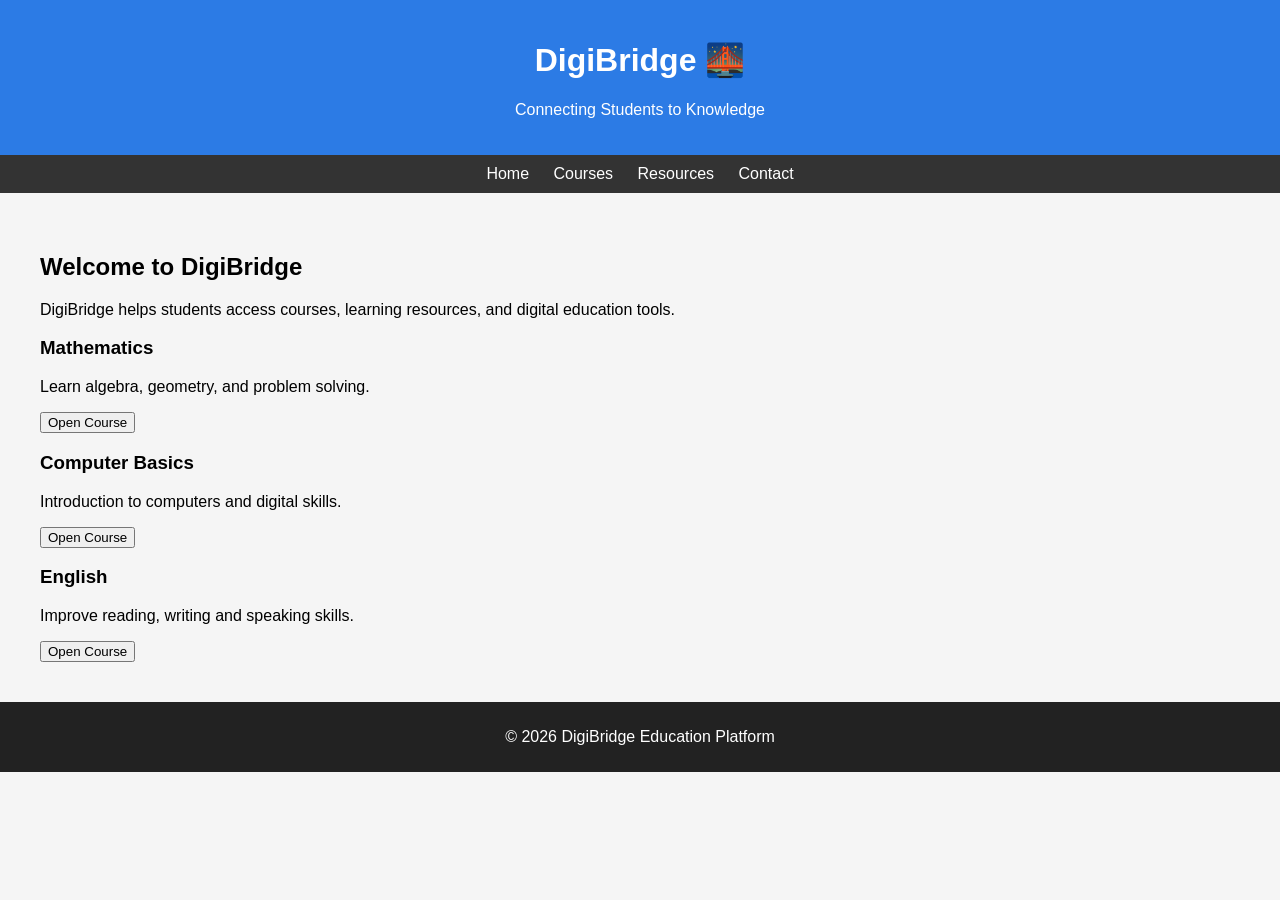
==== index.html @ 19748d79 "Update index.html edited" ====
<!DOCTYPE html>
<html>
<head>
<title>DigiBridge</title>
<link rel="stylesheet" href="style.css">
</head>

<body>

<header>
<h1>DigiBridge 🌉</h1>
<p>Connecting Students to Knowledge</p>
</header>

<nav>
<a href="index.html">Home</a>
<a href="courses.html">Courses</a>
<a href="resources.html">Resources</a>
<a href="contact.html">Contact</a>
</nav>

<section>

<h2>Welcome to DigiBridge</h2>

<p>
DigiBridge helps students access courses,
learning resources, and digital education tools.
</p>

<div class="courses">

<div class="card">
<h3>Mathematics</h3>
<p>Learn algebra, geometry, and problem solving.</p>
<button onclick="openCourse()">Open Course</button>
</div>

<div class="card">
<h3>Computer Basics</h3>
<p>Introduction to computers and digital skills.</p>
<button onclick="openCourse()">Open Course</button>
</div>

<div class="card">
<h3>English</h3>
<p>Improve reading, writing and speaking skills.</p>
<button onclick="openCourse()">Open Course</button>
</div>

</div>

</section>

<footer>
<p>© 2026 DigiBridge Education Platform</p>
</footer>

<script src="script.js"></script>

</body>
</html>
---- style.css ----
body{
font-family: Arial;
margin:0;
background:#f5f5f5;
}

header{
background:#2c7be5;
color:white;
text-align:center;
padding:20px;
}

nav{
background:#333;
padding:10px;
text-align:center;
}

nav a{
color:white;
margin:10px;
text-decoration:none;
}

section{
padding:40px;
}

footer{
background:#222;
color:white;
text-align:center;
padding:10px;
}
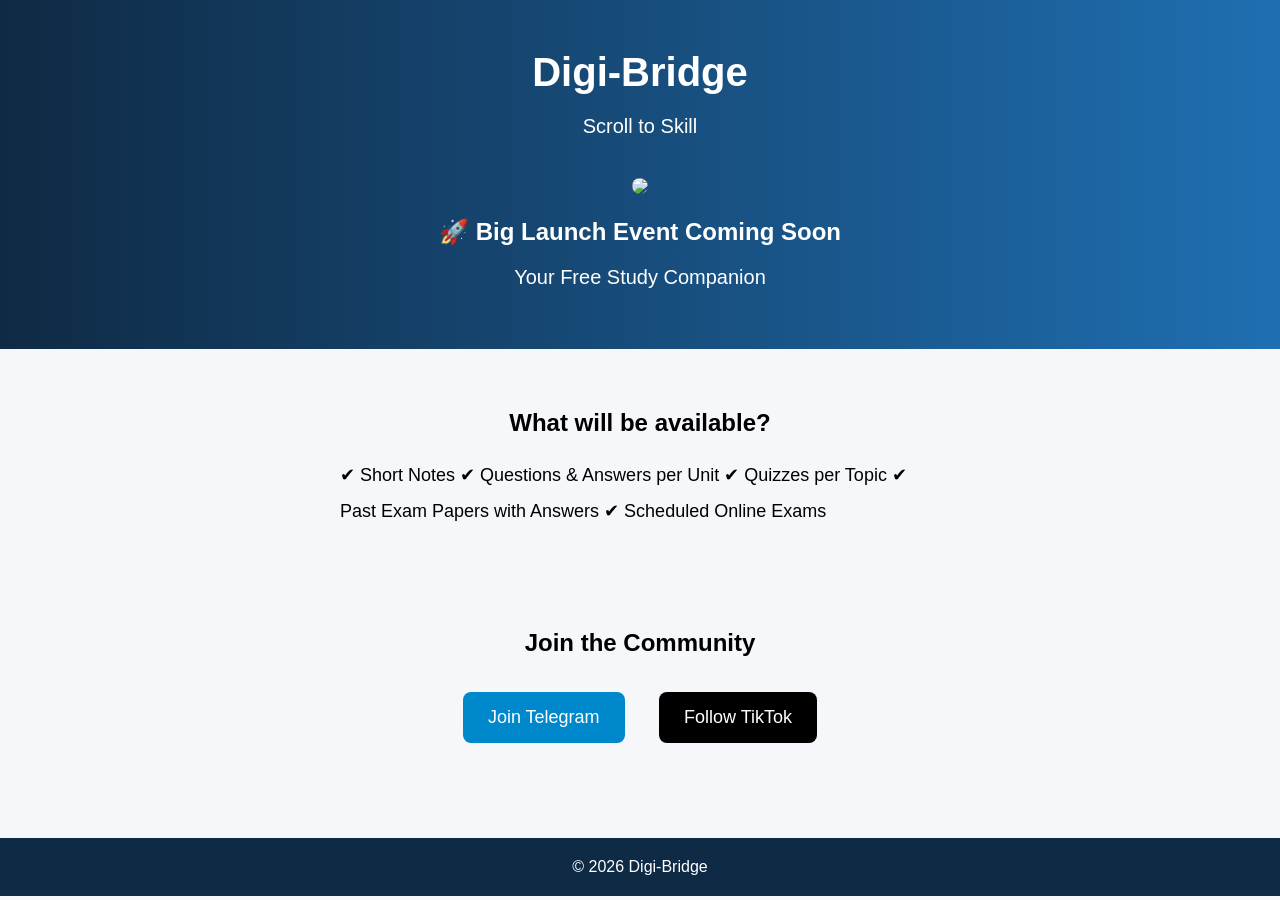
==== commit bdd7ccff: "Update index.html" ====
--- a/index.html
+++ b/index.html
@@ -1,62 +1,133 @@
 <!DOCTYPE html>
 <html>
 <head>
-<title>DigiBridge</title>
-<link rel="stylesheet" href="style.css">
+<title>Digi-Bridge</title>
+<meta name="viewport" content="width=device-width, initial-scale=1.0">
+
+<style>
+
+body{
+font-family: Arial, sans-serif;
+margin:0;
+background:#f5f7fa;
+text-align:center;
+}
+
+header{
+background:linear-gradient(90deg,#0f2a44,#1f6fb2);
+color:white;
+padding:40px 20px;
+}
+
+header h1{
+font-size:40px;
+margin:10px;
+}
+
+header p{
+font-size:20px;
+}
+
+.logo{
+width:220px;
+border-radius:50%;
+margin-top:20px;
+}
+
+.section{
+padding:40px 20px;
+}
+
+.features{
+max-width:600px;
+margin:auto;
+text-align:left;
+font-size:18px;
+line-height:2;
+}
+
+.button{
+display:inline-block;
+margin:15px;
+padding:15px 25px;
+font-size:18px;
+color:white;
+border-radius:8px;
+text-decoration:none;
+}
+
+.telegram{
+background:#0088cc;
+}
+
+.tiktok{
+background:#000000;
+}
+
+.button:hover{
+opacity:0.8;
+}
+
+footer{
+margin-top:40px;
+padding:20px;
+background:#0f2a44;
+color:white;
+}
+
+</style>
 </head>
 
 <body>
 
 <header>
-<h1>DigiBridge 🌉</h1>
-<p>Connecting Students to Knowledge</p>
+
+<h1>Digi-Bridge</h1>
+<p>Scroll to Skill</p>
+
+<img src="logo.png" class="logo">
+
+<h2>🚀 Big Launch Event Coming Soon</h2>
+
+<p>Your Free Study Companion</p>
+
 </header>
 
-<nav>
-<a href="index.html">Home</a>
-<a href="courses.html">Courses</a>
-<a href="resources.html">Resources</a>
-<a href="contact.html">Contact</a>
-</nav>
+<div class="section">
 
-<section>
+<h2>What will be available?</h2>
 
-<h2>Welcome to DigiBridge</h2>
+<div class="features">
 
-<p>
-DigiBridge helps students access courses,
-learning resources, and digital education tools.
-</p>
+✔ Short Notes  
+✔ Questions & Answers per Unit  
+✔ Quizzes per Topic  
+✔ Past Exam Papers with Answers  
+✔ Scheduled Online Exams  
 
-<div class="courses">
-
-<div class="card">
-<h3>Mathematics</h3>
-<p>Learn algebra, geometry, and problem solving.</p>
-<button onclick="openCourse()">Open Course</button>
-</div>
-
-<div class="card">
-<h3>Computer Basics</h3>
-<p>Introduction to computers and digital skills.</p>
-<button onclick="openCourse()">Open Course</button>
-</div>
-
-<div class="card">
-<h3>English</h3>
-<p>Improve reading, writing and speaking skills.</p>
-<button onclick="openCourse()">Open Course</button>
 </div>
 
 </div>
 
-</section>
+<div class="section">
+
+<h2>Join the Community</h2>
+
+<a class="button telegram" href="https://t.me/digi_brigde" target="_blank">
+Join Telegram
+</a>
+
+<a class="button tiktok" href="https://www.tiktok.com/@digi_bridge" target="_blank">
+Follow TikTok
+</a>
+
+</div>
 
 <footer>
-<p>© 2026 DigiBridge Education Platform</p>
+
+© 2026 Digi-Bridge
+
 </footer>
-
-<script src="script.js"></script>
 
 </body>
 </html>
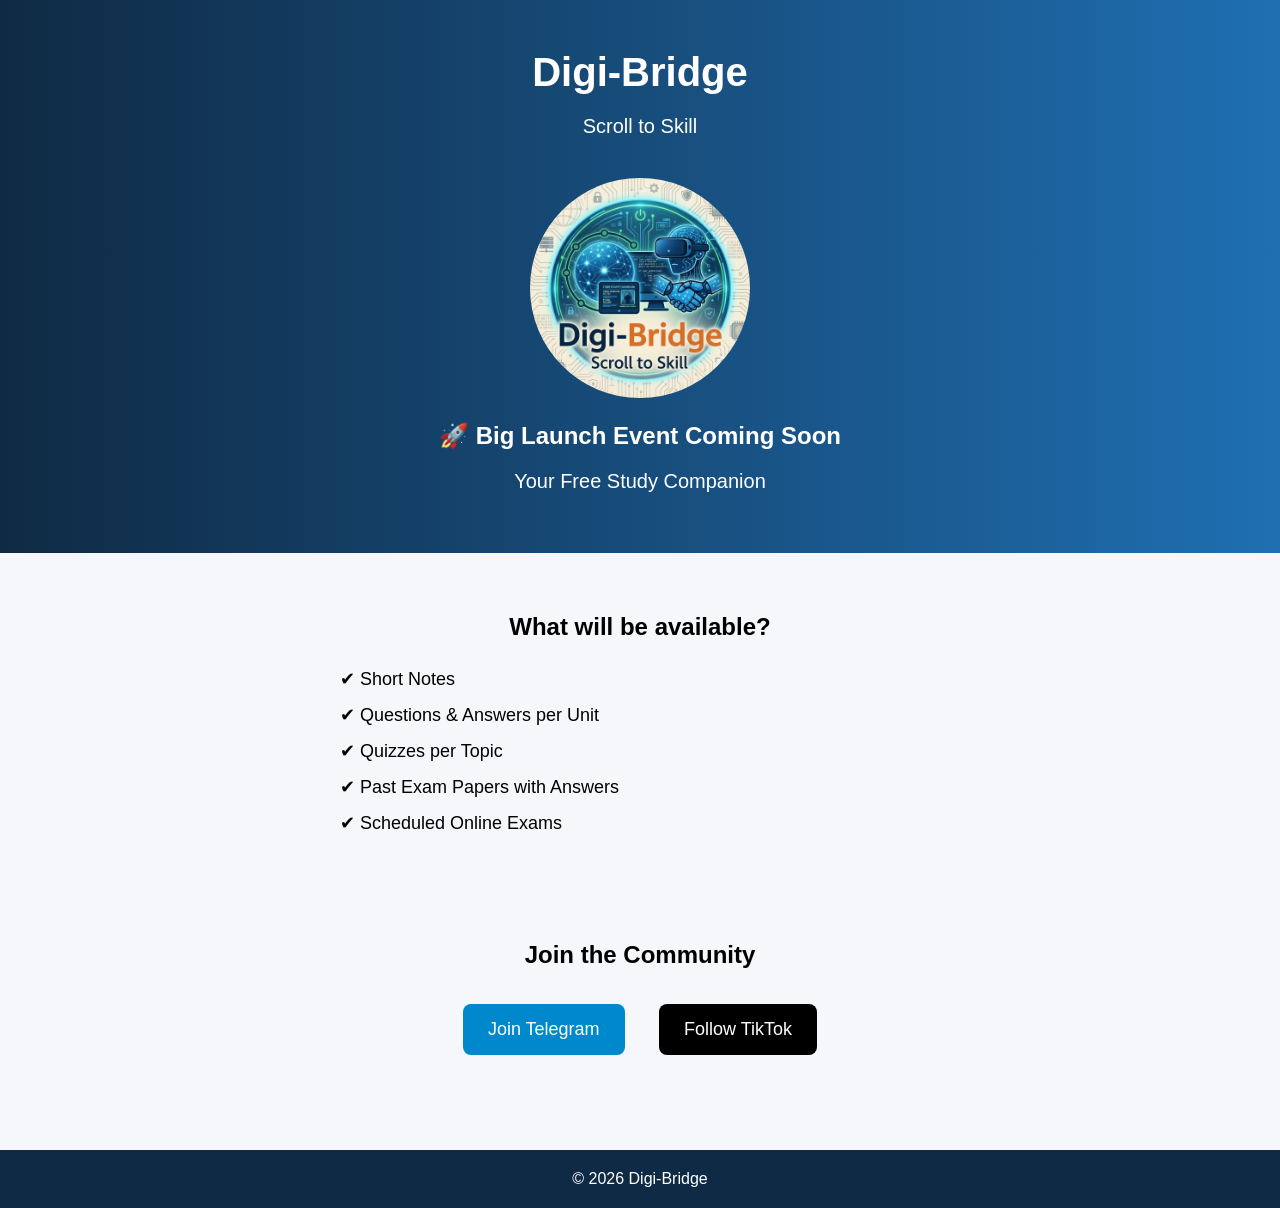
==== commit 08751855: "Update index.html" ====
--- a/index.html
+++ b/index.html
@@ -99,11 +99,11 @@
 
 <div class="features">
 
-✔ Short Notes  
-✔ Questions & Answers per Unit  
-✔ Quizzes per Topic  
-✔ Past Exam Papers with Answers  
-✔ Scheduled Online Exams  
+✔ Short Notes <br> 
+✔ Questions & Answers per Unit<br>  
+✔ Quizzes per Topic<br>  
+✔ Past Exam Papers with Answers<br>  
+✔ Scheduled Online Exams <br> 
 
 </div>
 
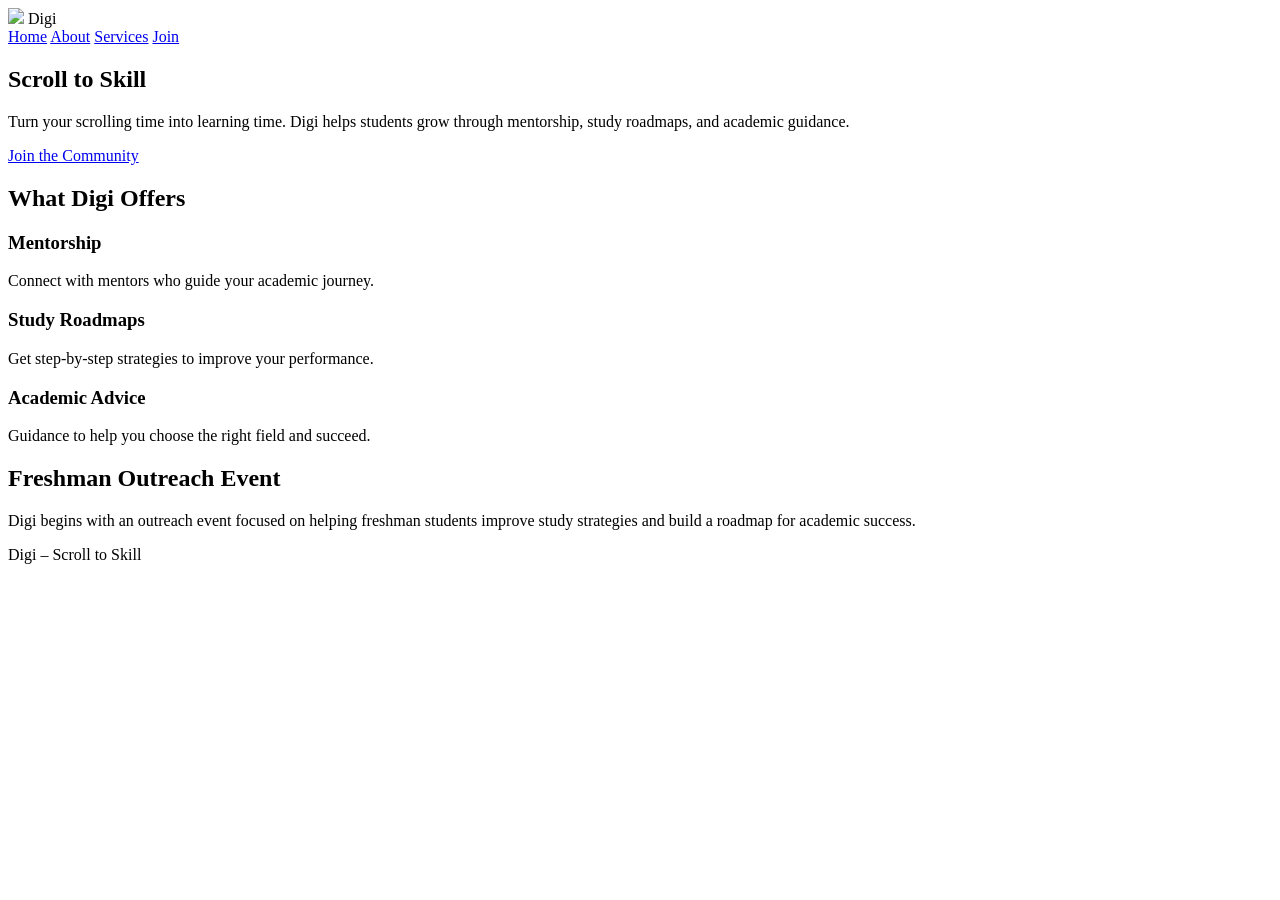
==== commit 018c2312: "Update index.html" ====
--- a/index.html
+++ b/index.html
@@ -1,133 +1,89 @@
 <!DOCTYPE html>
-<html>
+<html lang="en">
 <head>
-<title>Digi-Bridge</title>
+<meta charset="UTF-8">
 <meta name="viewport" content="width=device-width, initial-scale=1.0">
+<title>Digi - Scroll to Skill</title>
 
-<style>
+<link rel="stylesheet" href="css/style.css">
 
-body{
-font-family: Arial, sans-serif;
-margin:0;
-background:#f5f7fa;
-text-align:center;
-}
-
-header{
-background:linear-gradient(90deg,#0f2a44,#1f6fb2);
-color:white;
-padding:40px 20px;
-}
-
-header h1{
-font-size:40px;
-margin:10px;
-}
-
-header p{
-font-size:20px;
-}
-
-.logo{
-width:220px;
-border-radius:50%;
-margin-top:20px;
-}
-
-.section{
-padding:40px 20px;
-}
-
-.features{
-max-width:600px;
-margin:auto;
-text-align:left;
-font-size:18px;
-line-height:2;
-}
-
-.button{
-display:inline-block;
-margin:15px;
-padding:15px 25px;
-font-size:18px;
-color:white;
-border-radius:8px;
-text-decoration:none;
-}
-
-.telegram{
-background:#0088cc;
-}
-
-.tiktok{
-background:#000000;
-}
-
-.button:hover{
-opacity:0.8;
-}
-
-footer{
-margin-top:40px;
-padding:20px;
-background:#0f2a44;
-color:white;
-}
-
-</style>
+<link href="https://fonts.googleapis.com/css2?family=Poppins:wght@300;500;700&display=swap" rel="stylesheet">
 </head>
 
 <body>
 
 <header>
+<div class="logo">
+<img src="images/logo.png">
+<span>Digi</span>
+</div>
 
-<h1>Digi-Bridge</h1>
-<p>Scroll to Skill</p>
-
-<img src="logo.png" class="logo">
-
-<h2>🚀 Big Launch Event Coming Soon</h2>
-
-<p>Your Free Study Companion</p>
-
+<nav>
+<a href="index.html">Home</a>
+<a href="about.html">About</a>
+<a href="services.html">Services</a>
+<a href="join.html">Join</a>
+</nav>
 </header>
 
-<div class="section">
+<section class="hero">
 
-<h2>What will be available?</h2>
+<div class="hero-content">
 
-<div class="features">
+<h1>Scroll to Skill</h1>
 
-✔ Short Notes <br> 
-✔ Questions & Answers per Unit<br>  
-✔ Quizzes per Topic<br>  
-✔ Past Exam Papers with Answers<br>  
-✔ Scheduled Online Exams <br> 
+<p>
+Turn your scrolling time into learning time. Digi helps students grow through mentorship, study roadmaps, and academic guidance.
+</p>
 
+<a class="btn" href="join.html">Join the Community</a>
+
+</div>
+
+</section>
+
+<section class="features">
+
+<h2>What Digi Offers</h2>
+
+<div class="cards">
+
+<div class="card">
+<h3>Mentorship</h3>
+<p>Connect with mentors who guide your academic journey.</p>
+</div>
+
+<div class="card">
+<h3>Study Roadmaps</h3>
+<p>Get step-by-step strategies to improve your performance.</p>
+</div>
+
+<div class="card">
+<h3>Academic Advice</h3>
+<p>Guidance to help you choose the right field and succeed.</p>
 </div>
 
 </div>
 
-<div class="section">
+</section>
 
-<h2>Join the Community</h2>
+<section class="event">
 
-<a class="button telegram" href="https://t.me/digi_brigde" target="_blank">
-Join Telegram
-</a>
+<h2>Freshman Outreach Event</h2>
 
-<a class="button tiktok" href="https://www.tiktok.com/@digi_bridge" target="_blank">
-Follow TikTok
-</a>
+<p>
+Digi begins with an outreach event focused on helping freshman students improve study strategies and build a roadmap for academic success.
+</p>
 
-</div>
+</section>
 
 <footer>
 
-© 2026 Digi-Bridge
+<p>Digi – Scroll to Skill</p>
 
 </footer>
 
+<script src="js/script.js"></script>
+
 </body>
 </html>
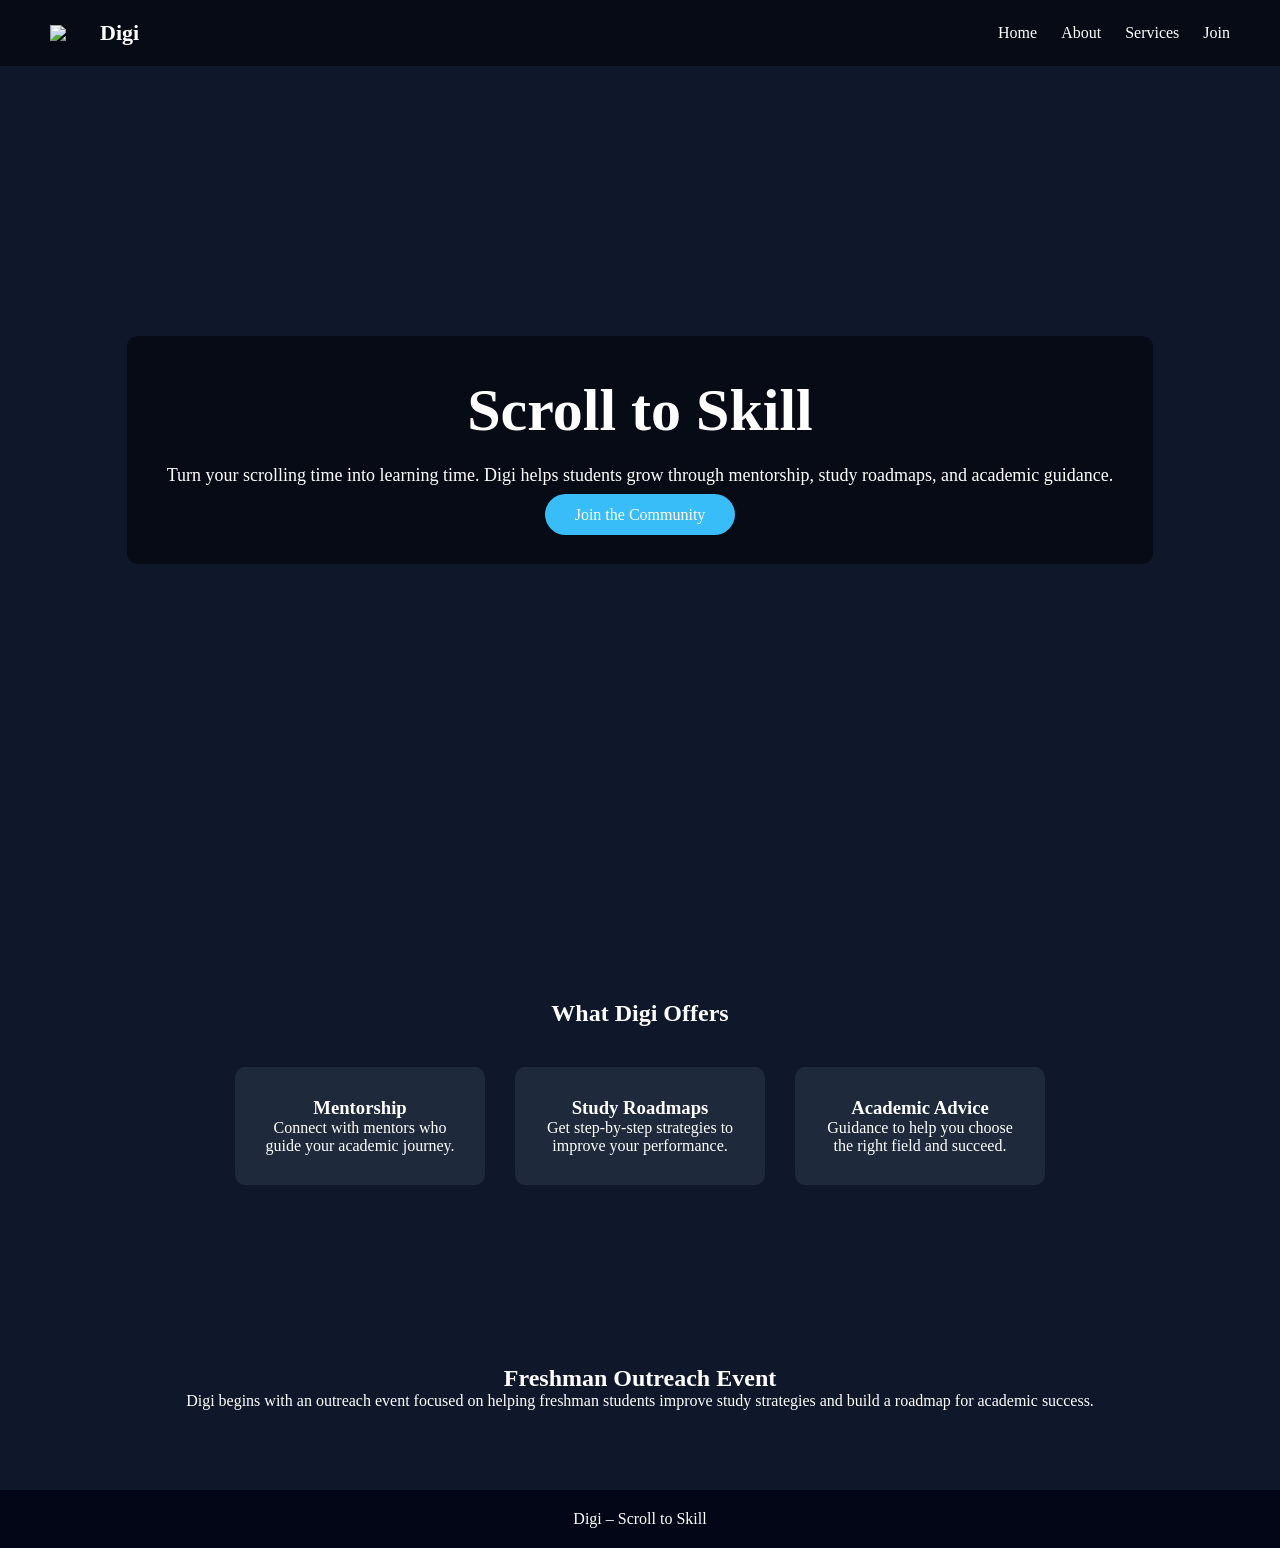
==== commit 132e87e4: "Update index.html" ====
--- a/index.html
+++ b/index.html
@@ -5,7 +5,7 @@
 <meta name="viewport" content="width=device-width, initial-scale=1.0">
 <title>Digi - Scroll to Skill</title>
 
-<link rel="stylesheet" href="css/style.css">
+<link rel="stylesheet" href="style.css">
 
 <link href="https://fonts.googleapis.com/css2?family=Poppins:wght@300;500;700&display=swap" rel="stylesheet">
 </head>
@@ -83,7 +83,7 @@
 
 </footer>
 
-<script src="js/script.js"></script>
+<script src="script.js"></script>
 
 </body>
 </html>
--- a/style.css
+++ b/style.css
@@ -0,0 +1,113 @@
+*{
+margin:0;
+padding:0;
+box-sizing:border-box;
+font-family:Poppins;
+}
+
+body{
+background:#0f172a;
+color:white;
+}
+
+header{
+display:flex;
+justify-content:space-between;
+align-items:center;
+padding:20px 50px;
+background:rgba(0,0,0,0.5);
+position:fixed;
+width:100%;
+}
+
+.logo{
+display:flex;
+align-items:center;
+font-size:22px;
+font-weight:700;
+}
+
+.logo img{
+width:40px;
+margin-right:10px;
+}
+
+nav a{
+margin-left:20px;
+color:white;
+text-decoration:none;
+transition:.3s;
+}
+
+nav a:hover{
+color:#38bdf8;
+}
+
+.hero{
+height:100vh;
+background:url("../images/hero.jpg") center/cover no-repeat;
+display:flex;
+align-items:center;
+justify-content:center;
+text-align:center;
+}
+
+.hero-content{
+background:rgba(0,0,0,0.5);
+padding:40px;
+border-radius:10px;
+}
+
+.hero h1{
+font-size:60px;
+}
+
+.hero p{
+margin:20px 0;
+font-size:18px;
+}
+
+.btn{
+padding:12px 30px;
+background:#38bdf8;
+border-radius:30px;
+text-decoration:none;
+color:white;
+}
+
+.features{
+padding:100px 10%;
+text-align:center;
+}
+
+.cards{
+display:flex;
+justify-content:center;
+gap:30px;
+margin-top:40px;
+}
+
+.card{
+background:#1e293b;
+padding:30px;
+border-radius:10px;
+width:250px;
+transition:.4s;
+}
+
+.card:hover{
+transform:translateY(-10px);
+background:#38bdf8;
+}
+
+.event{
+padding:80px 10%;
+text-align:center;
+background:url("../images/students.jpg") center/cover;
+}
+
+footer{
+text-align:center;
+padding:20px;
+background:#020617;
+}
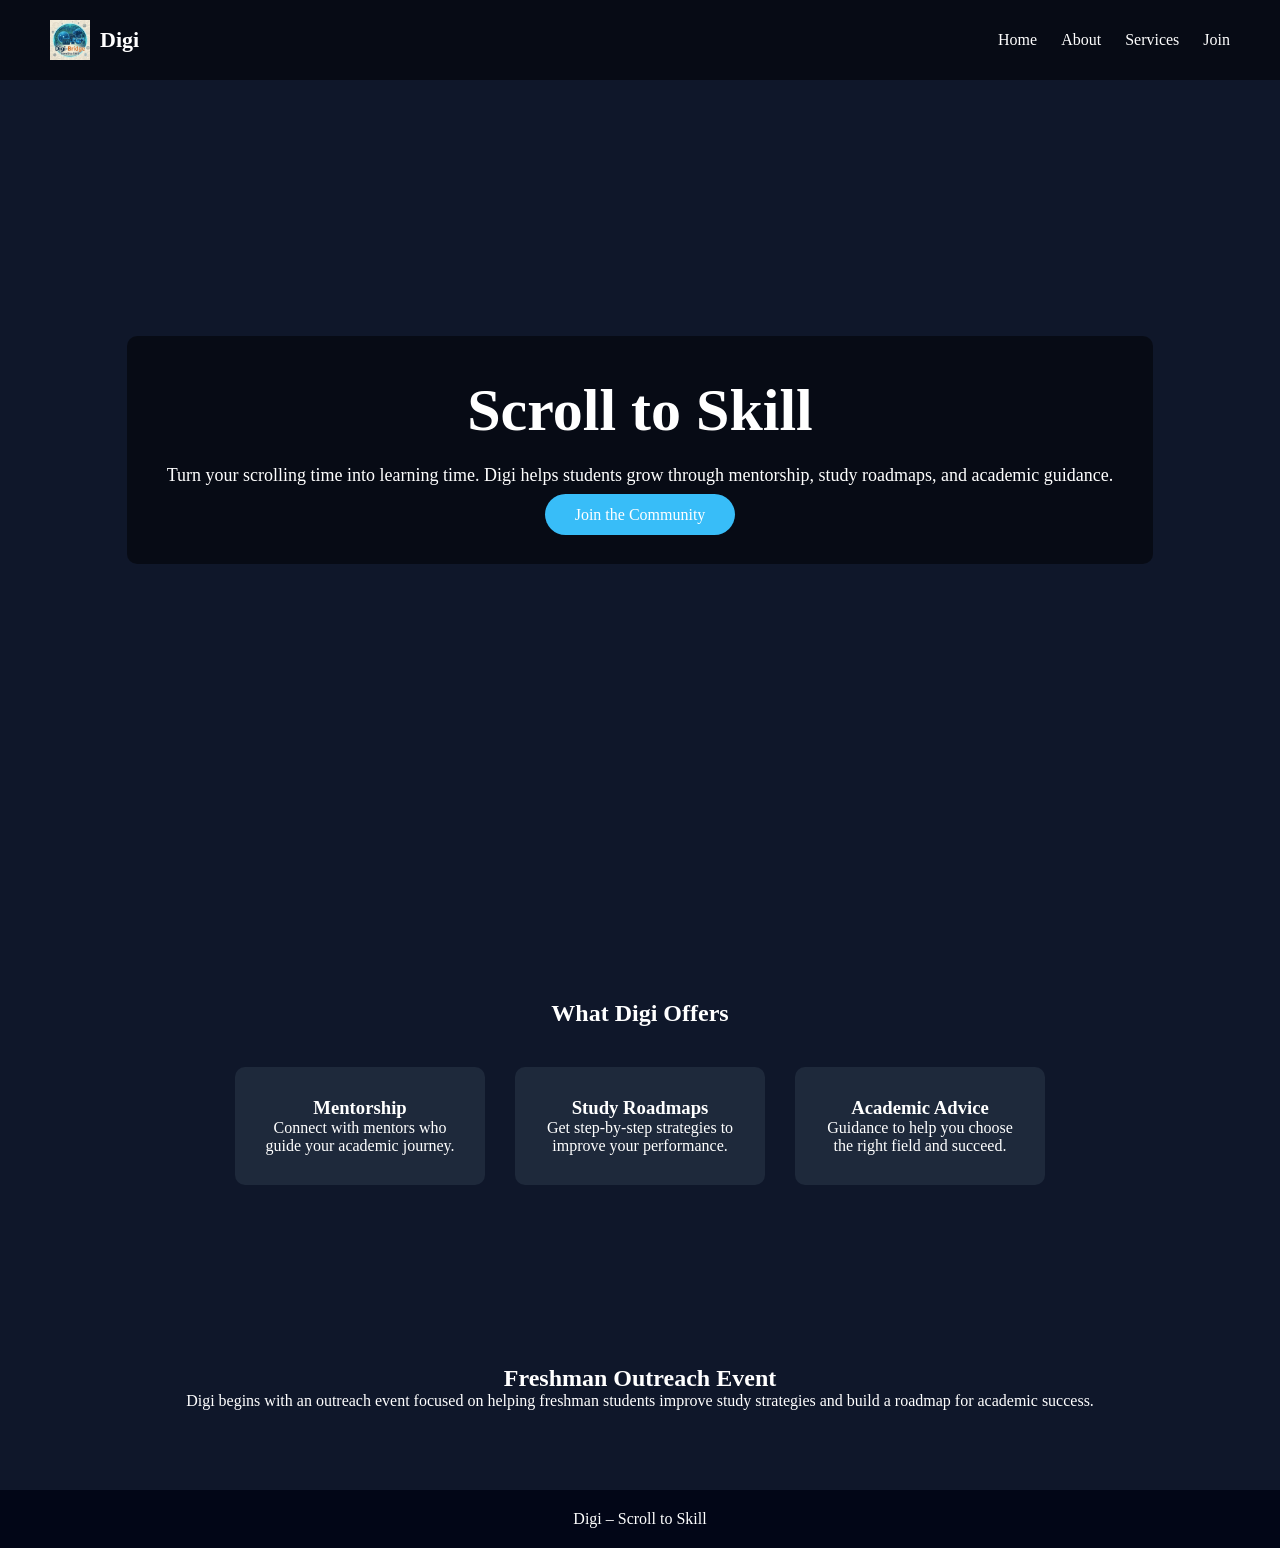
==== commit 251d54b8: "Update index.html" ====
--- a/index.html
+++ b/index.html
@@ -14,7 +14,7 @@
 
 <header>
 <div class="logo">
-<img src="images/logo.png">
+<img src="logo.png">
 <span>Digi</span>
 </div>
 
